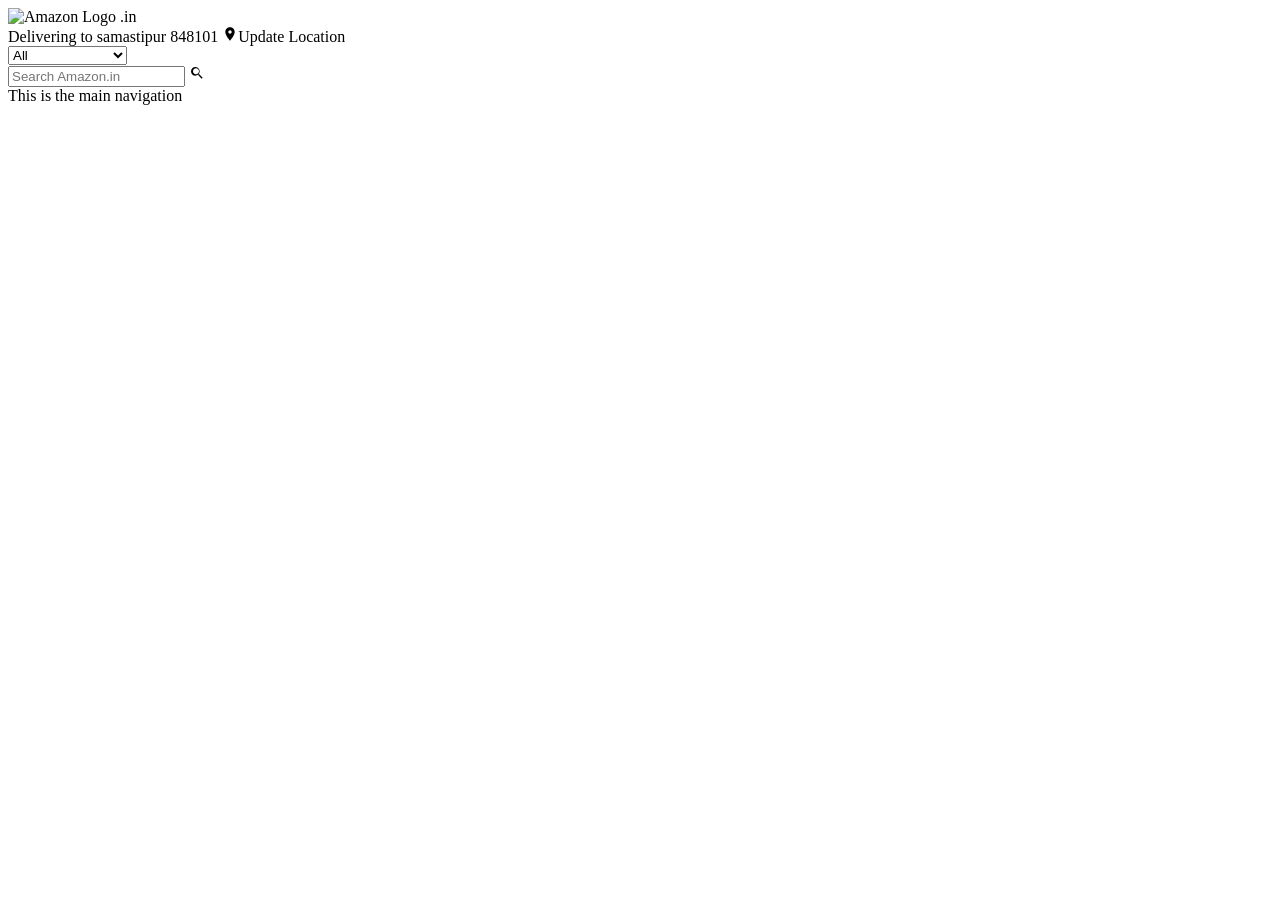
==== AMAZON/index.html @ 23eff4c8 "built nav-bar html only" ====
<!DOCTYPE html>
<html lang="en">
<head>
  <meta charset="UTF-8">
  <meta name="viewport" content="width=device-width, initial-scale=1.0">
  <title>AMAZON</title>
</head>
<body>
  <header>
    <nav>
      <div class="nav-belt">
        <div class="logo">
          <img src="https://upload.wikimedia.org/wikipedia/commons/a/a9/Amazon_logo.svg" alt="Amazon Logo" width="100">
          <span>.in</span>
        </div>
        <div class="location">
          <span>Delivering to samastipur 848101</span>
          <span>
            <svg xmlns="http://www.w3.org/2000/svg" viewBox="0 0 24 24" width="16" height="16">
              <path fill="currentColor" d="M12 2C8.13 2 5 5.13 5 9c0 5.25 7 13 7 13s7-7.75 7-13c0-3.87-3.13-7-7-7zm0 9.5c-1.38 0-2.5-1.12-2.5-2.5s1.12-2.5 2.5-2.5 2.5 1.12 2.5 2.5S13.38 11.5 12 11.5z"/>
              <span>Update Location</span>
            </svg>
          </span>
        </div>
        <div class="search">
          <div class="opt">
            <select name="category" id="category">
              <option value="">All</option>
              <option value="All Categories">All Categories</option>
              <option value="Electronics">Electronics</option>
              <option value="Books">Books</option>
              <option value="Home & Kitchen">Home & Kitchen</option>
              <option value="Fashion">Fashion</option>
              <option value="Books">Books</option>
              <option value="Baby">Baby</option>
              <option value="Sports">Sports</option>
              <option value="Toys">Toys</option>
            </select>
          </div>
          <div class="search-bar">
            <input type="text" placeholder="Search Amazon.in">
              <svg xmlns="http://www.w3.org/2000/svg" viewBox="0 0 24 24" width="16" height="16">
                <path fill="currentColor" d="M15.5 14h-.79l-.28-.27A6.471 6.471 0 0016 9.5 6.5 6.5 0 109.5 16c1.61 0 3.09-.59 4.23-1.57l.27.28v.79l5 4.99L20.49 19l-4.99-5zm-6 0C8.01 14 6 11.99 6 9.5S8.01 5 10.5 5s4.5 2.01 4.5 4.5S12.99 14 10.5 14z"/>
              </svg>
          </div>
        </div>
      </div>
      <div class="nav-main">This is the main navigation</div>
    </nav>
  </header>
</body>
</html>
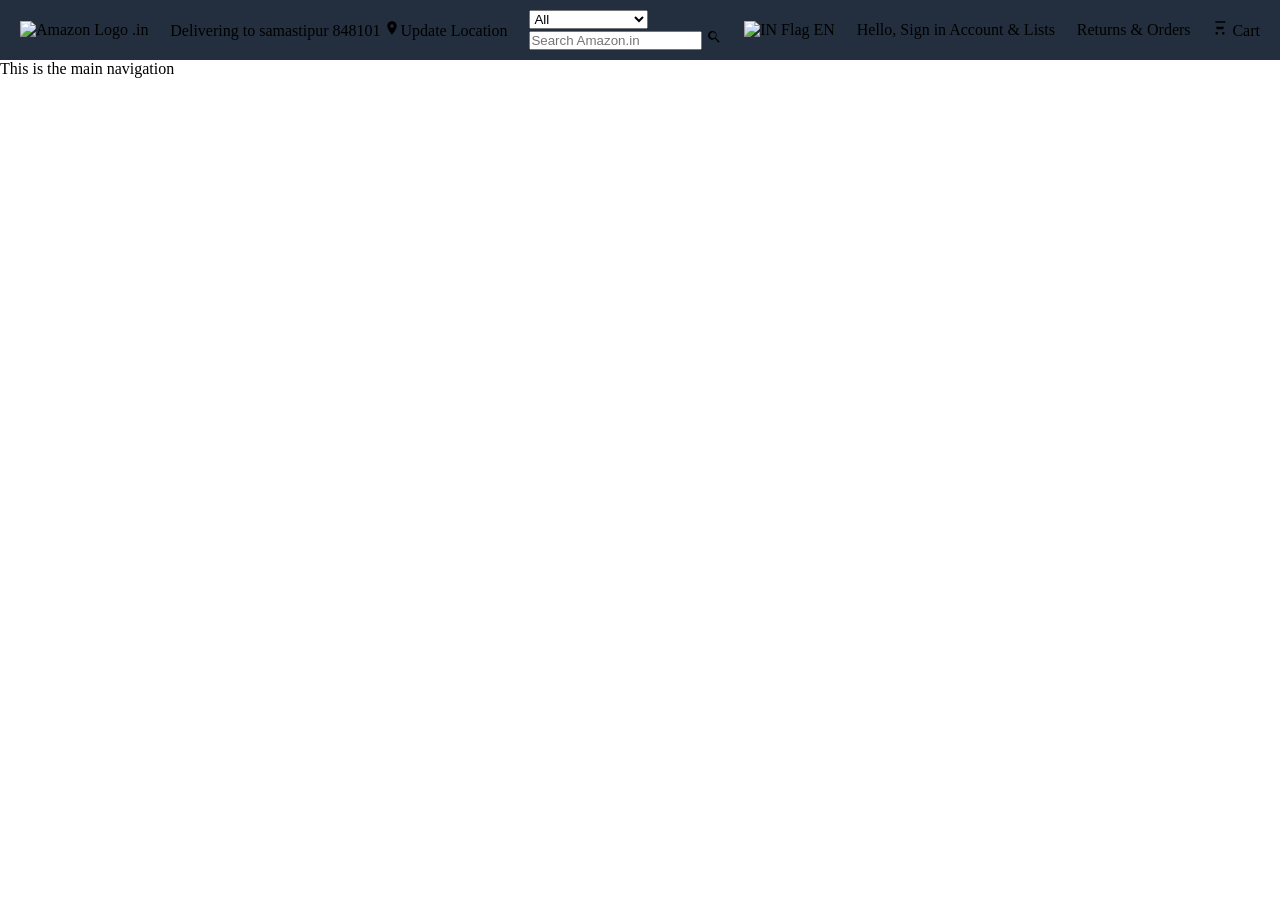
==== commit 1aa9d8e1: "Add styles sheet" ====
--- a/AMAZON/index.html
+++ b/AMAZON/index.html
@@ -1,28 +1,32 @@
 <!DOCTYPE html>
 <html lang="en">
+
 <head>
   <meta charset="UTF-8">
   <meta name="viewport" content="width=device-width, initial-scale=1.0">
   <title>AMAZON</title>
+  <link rel="stylesheet" href="styles.css">
 </head>
+
 <body>
   <header>
     <nav>
       <div class="nav-belt">
-        <div class="logo">
+        <div class="logo hov">
           <img src="https://upload.wikimedia.org/wikipedia/commons/a/a9/Amazon_logo.svg" alt="Amazon Logo" width="100">
           <span>.in</span>
         </div>
-        <div class="location">
+        <div class="location hov">
           <span>Delivering to samastipur 848101</span>
           <span>
             <svg xmlns="http://www.w3.org/2000/svg" viewBox="0 0 24 24" width="16" height="16">
-              <path fill="currentColor" d="M12 2C8.13 2 5 5.13 5 9c0 5.25 7 13 7 13s7-7.75 7-13c0-3.87-3.13-7-7-7zm0 9.5c-1.38 0-2.5-1.12-2.5-2.5s1.12-2.5 2.5-2.5 2.5 1.12 2.5 2.5S13.38 11.5 12 11.5z"/>
+              <path fill="currentColor"
+                d="M12 2C8.13 2 5 5.13 5 9c0 5.25 7 13 7 13s7-7.75 7-13c0-3.87-3.13-7-7-7zm0 9.5c-1.38 0-2.5-1.12-2.5-2.5s1.12-2.5 2.5-2.5 2.5 1.12 2.5 2.5S13.38 11.5 12 11.5z" />
               <span>Update Location</span>
             </svg>
           </span>
         </div>
-        <div class="search">
+        <div class="search hov">
           <div class="opt">
             <select name="category" id="category">
               <option value="">All</option>
@@ -39,14 +43,36 @@
           </div>
           <div class="search-bar">
             <input type="text" placeholder="Search Amazon.in">
-              <svg xmlns="http://www.w3.org/2000/svg" viewBox="0 0 24 24" width="16" height="16">
-                <path fill="currentColor" d="M15.5 14h-.79l-.28-.27A6.471 6.471 0 0016 9.5 6.5 6.5 0 109.5 16c1.61 0 3.09-.59 4.23-1.57l.27.28v.79l5 4.99L20.49 19l-4.99-5zm-6 0C8.01 14 6 11.99 6 9.5S8.01 5 10.5 5s4.5 2.01 4.5 4.5S12.99 14 10.5 14z"/>
-              </svg>
+            <svg xmlns="http://www.w3.org/2000/svg" viewBox="0 0 24 24" width="16" height="16">
+              <path fill="currentColor"
+                d="M15.5 14h-.79l-.28-.27A6.471 6.471 0 0016 9.5 6.5 6.5 0 109.5 16c1.61 0 3.09-.59 4.23-1.57l.27.28v.79l5 4.99L20.49 19l-4.99-5zm-6 0C8.01 14 6 11.99 6 9.5S8.01 5 10.5 5s4.5 2.01 4.5 4.5S12.99 14 10.5 14z" />
+            </svg>
           </div>
         </div>
+        <div class="language hov">
+          <img src="" alt="IN Flag">
+          <span>EN</span>
+        </div>
+        <div class="accoutn hov">
+          <span>Hello, Sign in</span>
+          <span>Account & Lists</span>
+        </div>
+        <div class="order hov">
+          <span>Returns</span>
+          <span>& Orders</span>
+        </div>
+        <div class="cart hov">
+          <svg xmlns="http://www.w3.org/2000/svg" viewBox="0 0 24 24" width="16" height="16">
+            <path fill="currentColor"
+              d="M7 18c-1.1 0-1.99.9-1.99 2s.89 2 1.99 2 2-.9 2-2-.9-2-2-2zm10 0c-1.1 0-1.99.9-1.99 2s.89 2 1.99 2 2-.9 2-2-.9-2-2-2zM7.16 14l-.94-4h11.56l-.94 4H7.16zM20 4H5V2h15v2z" />
+          </svg>
+          <span>Cart</span>
+        </div>
+
       </div>
       <div class="nav-main">This is the main navigation</div>
     </nav>
   </header>
 </body>
+
 </html>
--- a/AMAZON/styles.css
+++ b/AMAZON/styles.css
@@ -0,0 +1,17 @@
+* {
+  margin: 0;
+  padding: 0;
+  box-sizing: border-box;
+}
+
+.nav-belt {
+  display: flex;
+  justify-content: space-between;
+  align-items: center;
+  background-color: #232f3e;
+  padding: 10px 20px;
+}
+
+.hov:hover {
+  border: 1px solid white;
+}
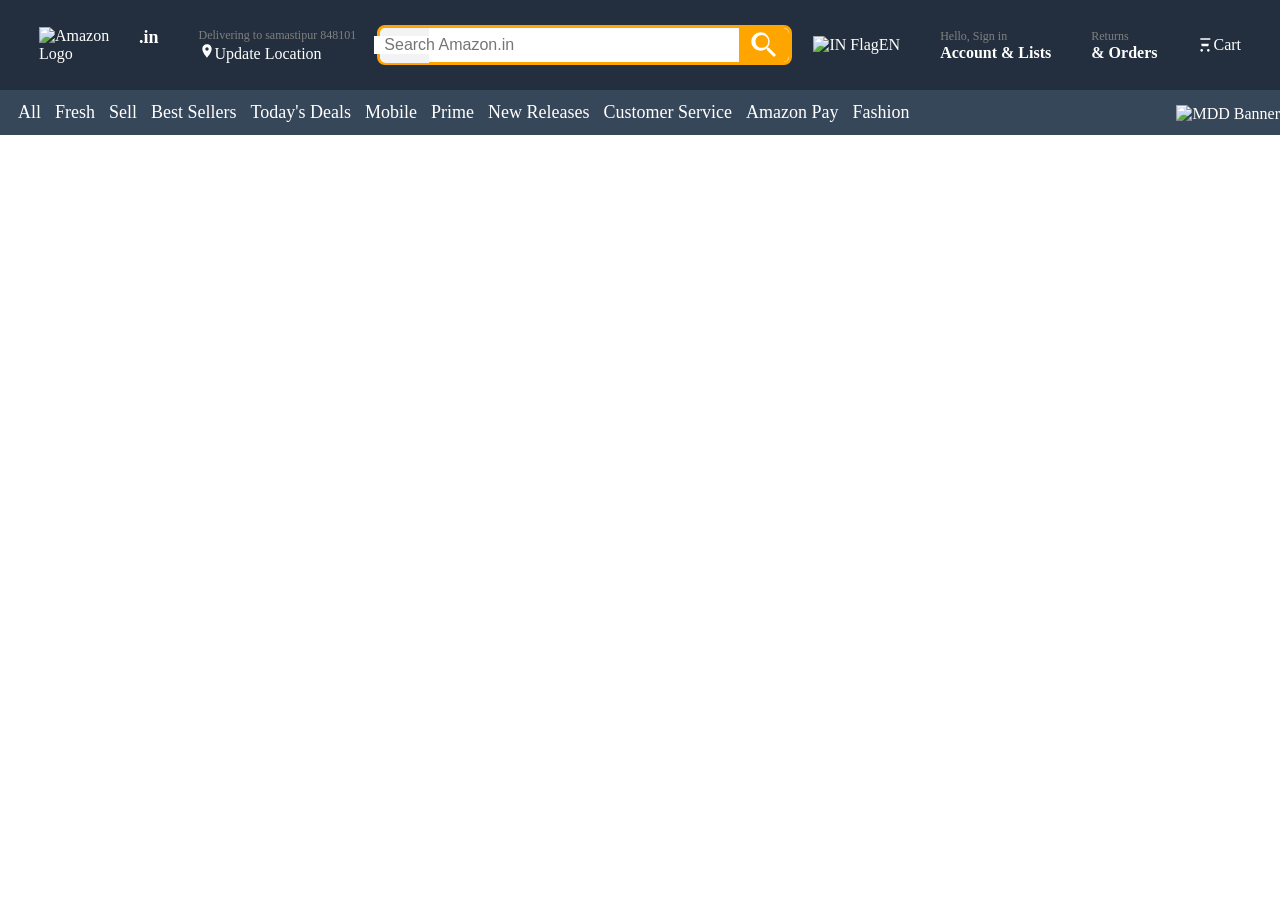
==== commit ce840e35: "complete navbar" ====
--- a/AMAZON/index.html
+++ b/AMAZON/index.html
@@ -26,7 +26,7 @@
             </svg>
           </span>
         </div>
-        <div class="search hov">
+        <div class="search">
           <div class="opt">
             <select name="category" id="category">
               <option value="">All</option>
@@ -43,17 +43,17 @@
           </div>
           <div class="search-bar">
             <input type="text" placeholder="Search Amazon.in">
-            <svg xmlns="http://www.w3.org/2000/svg" viewBox="0 0 24 24" width="16" height="16">
+          </div>
+           <svg xmlns="http://www.w3.org/2000/svg" viewBox="0 0 24 24" width="16" height="16">
               <path fill="currentColor"
                 d="M15.5 14h-.79l-.28-.27A6.471 6.471 0 0016 9.5 6.5 6.5 0 109.5 16c1.61 0 3.09-.59 4.23-1.57l.27.28v.79l5 4.99L20.49 19l-4.99-5zm-6 0C8.01 14 6 11.99 6 9.5S8.01 5 10.5 5s4.5 2.01 4.5 4.5S12.99 14 10.5 14z" />
             </svg>
-          </div>
         </div>
         <div class="language hov">
           <img src="" alt="IN Flag">
           <span>EN</span>
         </div>
-        <div class="accoutn hov">
+        <div class="account hov">
           <span>Hello, Sign in</span>
           <span>Account & Lists</span>
         </div>
@@ -70,7 +70,25 @@
         </div>
 
       </div>
-      <div class="nav-main">This is the main navigation</div>
+      <div class="nav-main">
+       <div class="nav-main-content">
+        <span>All</span>
+        <span>Fresh</span>
+        <span>Sell</span>
+        <span>Best Sellers</span>
+        <span>Today's Deals</span>
+        <span>Mobile</span>
+        <span>Prime</span>
+        <span>New Releases</span>
+        <span>Customer Service</span>
+        <span>Amazon Pay</span>
+        <span>Fashion</span>
+       </div>
+       <div class="nav-main-banner">
+        <img src="https://m.media-amazon.com/images/G/31/events/June_MDD/Gateway/MDD26_PC_SWM_Live-Now_1._CB760468331_.jpg" alt="MDD Banner">
+       </div>
+       </div>
+      </div>
     </nav>
   </header>
 </body>
--- a/AMAZON/styles.css
+++ b/AMAZON/styles.css
@@ -5,13 +5,156 @@
 }
 
 .nav-belt {
+  width: 100%;
+  min-height: 70px;
+  height: 10vh;
+  max-height: 150px;
   display: flex;
   justify-content: space-between;
   align-items: center;
+  color: white;
   background-color: #232f3e;
   padding: 10px 20px;
+  gap: 4px 2px;
 }
 
+.logo {
+  display: flex;
+  padding: 12px 18px;
+  border: 1px solid #232f3e;
+}
+
+.logo span {
+  font-size: 18px;
+  font-weight: bold;
+  color: white;
+}
+
+.location {
+  display: flex;
+  flex-direction: column;
+   padding: 12px 18px;
+  border: 1px solid #232f3e;
+}
+
+.location span:nth-child(1) {
+  font-size: 12px;
+  color: gray;
+}
+
+.search {
+  display: flex;
+  justify-content: space-between;
+  align-items: center;
+  flex: 1;
+  width: 200px;
+  height: 40px;
+  background-color: white;
+  max-width: 600px;
+  border: 3px solid orange;
+  border-radius: 8px;
+}
+
+.search .opt select {
+  width: 35%;
+  height: 100%;
+  padding: 8.5px;
+  font-size: 14px;
+  border: none;
+  outline: none;
+  background-color: #f3f3f6;
+  border-top-left-radius: 6px;
+  border-bottom-left-radius: 6px;
+}
+
+.search .search-bar input {
+  height: 100%;
+  border: none;
+  outline: none;
+  margin-left: -255px;
+  font-size: 16px;
+  padding: 0 10px;
+}
+
+.search svg {  
+  width: 50px;
+  height: 100%;
+  background-color: orange;
+  border-top-right-radius: 6px;
+  border-bottom-right-radius: 6px;
+}
+
+.language {
+  display: flex;
+  align-items: center;
+  color: white;
+   padding: 12px 18px;
+  border: 1px solid #232f3e;
+}
+
+.account {
+  display: flex;
+  flex-direction: column;
+   padding: 12px 18px;
+  border: 1px solid #232f3e;
+}
+
+.account span:nth-child(1) {
+  font-size: 12px;
+  color: gray;
+}
+
+.account span:nth-child(2) {
+  font-size: 16px;
+  font-weight: bold;
+}
+
+.order {
+  display: flex;
+  flex-direction: column;
+   padding: 12px 18px;
+  border: 1px solid #232f3e;
+}
+
+.order span:nth-child(1) {
+  font-size: 12px;
+  color: gray;
+}
+
+.order span:nth-child(2) {
+  font-size: 16px;
+  font-weight: bold;
+}
+
+.cart {
+  display: flex;
+  align-items: center;
+  padding: 12px 18px;
+  color: white;
+  border: 1px solid #232f3e;
+}
+
+.nav-main {
+  display: flex;
+  justify-content: space-between;
+  align-items: center;
+  gap: 12px;
+  background-color: #37475a;
+  color: white;
+}
+.nav-main-content {
+  display: flex;
+  gap: 14px;
+  padding: 12px 18px;
+  font-size: 18px;
+  font-weight: 400;
+}
+.nav-main-banner img{
+ width: 500px;
+ height: 50px;
+ margin-top: 2px;
+  
+}
 .hov:hover {
-  border: 1px solid white;
+  border-color: white;
 }
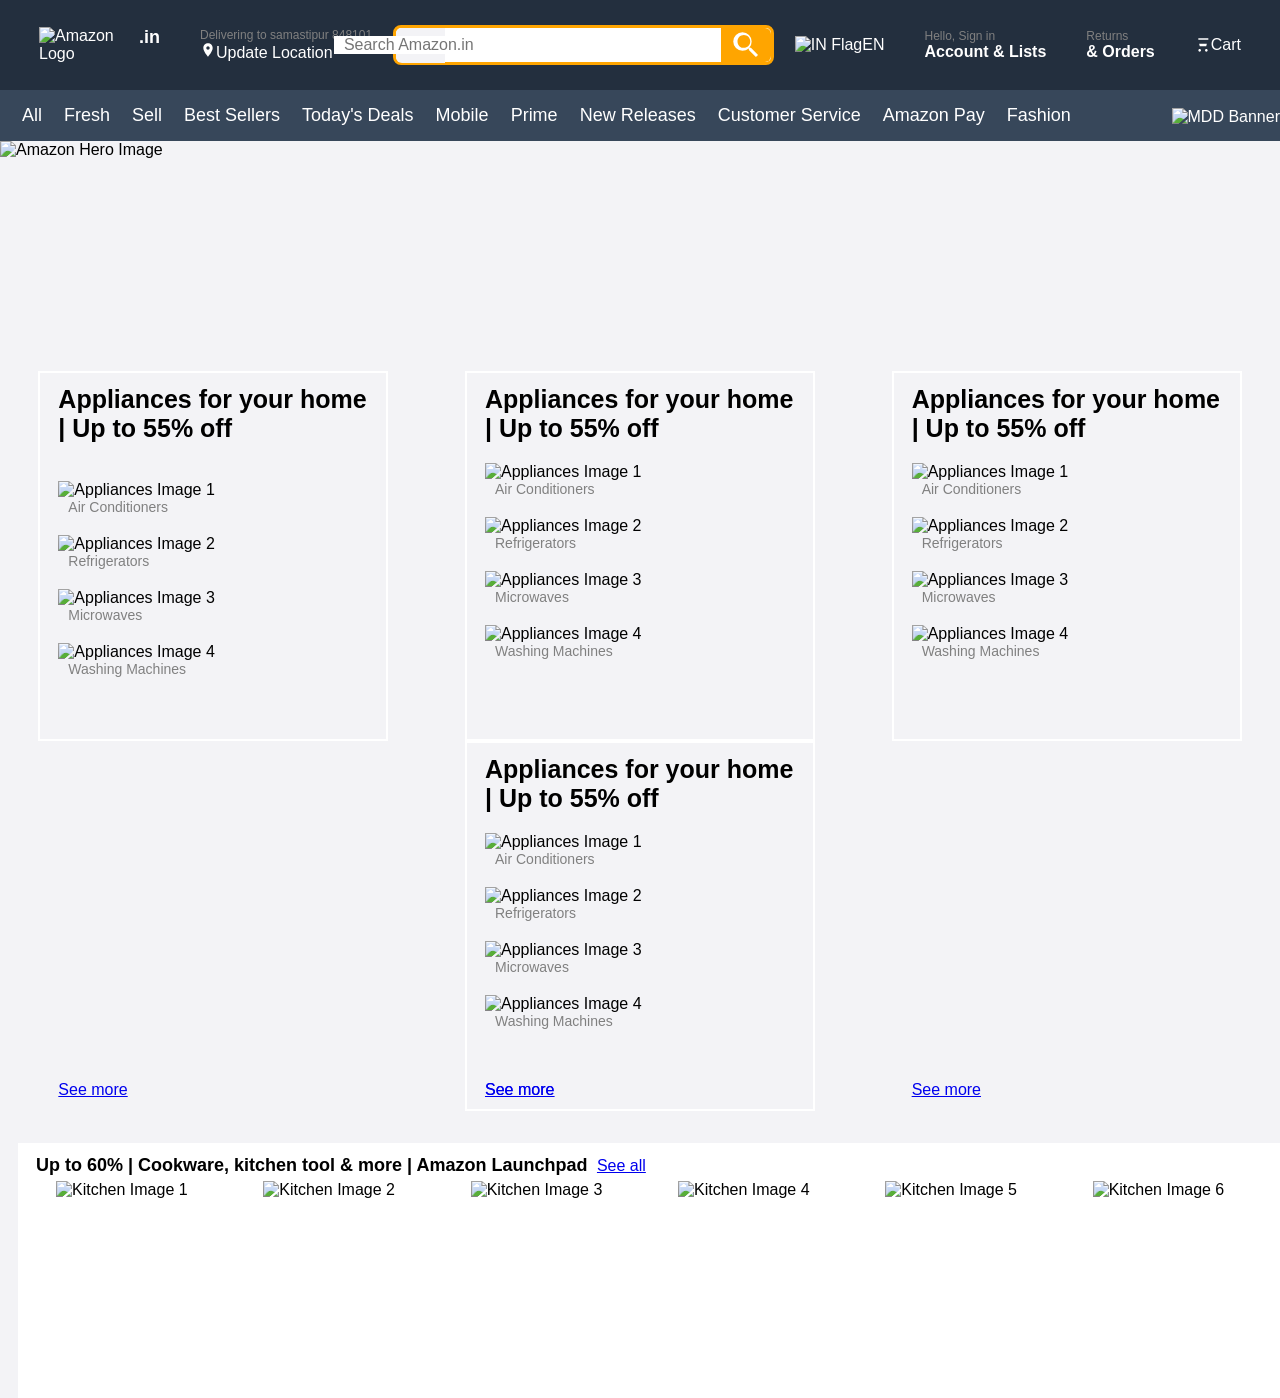
==== commit 659f6447: "complete main section" ====
--- a/AMAZON/index.html
+++ b/AMAZON/index.html
@@ -44,10 +44,10 @@
           <div class="search-bar">
             <input type="text" placeholder="Search Amazon.in">
           </div>
-           <svg xmlns="http://www.w3.org/2000/svg" viewBox="0 0 24 24" width="16" height="16">
-              <path fill="currentColor"
-                d="M15.5 14h-.79l-.28-.27A6.471 6.471 0 0016 9.5 6.5 6.5 0 109.5 16c1.61 0 3.09-.59 4.23-1.57l.27.28v.79l5 4.99L20.49 19l-4.99-5zm-6 0C8.01 14 6 11.99 6 9.5S8.01 5 10.5 5s4.5 2.01 4.5 4.5S12.99 14 10.5 14z" />
-            </svg>
+          <svg xmlns="http://www.w3.org/2000/svg" viewBox="0 0 24 24" width="16" height="16">
+            <path fill="currentColor"
+              d="M15.5 14h-.79l-.28-.27A6.471 6.471 0 0016 9.5 6.5 6.5 0 109.5 16c1.61 0 3.09-.59 4.23-1.57l.27.28v.79l5 4.99L20.49 19l-4.99-5zm-6 0C8.01 14 6 11.99 6 9.5S8.01 5 10.5 5s4.5 2.01 4.5 4.5S12.99 14 10.5 14z" />
+          </svg>
         </div>
         <div class="language hov">
           <img src="" alt="IN Flag">
@@ -71,26 +71,172 @@
 
       </div>
       <div class="nav-main">
-       <div class="nav-main-content">
-        <span>All</span>
-        <span>Fresh</span>
-        <span>Sell</span>
-        <span>Best Sellers</span>
-        <span>Today's Deals</span>
-        <span>Mobile</span>
-        <span>Prime</span>
-        <span>New Releases</span>
-        <span>Customer Service</span>
-        <span>Amazon Pay</span>
-        <span>Fashion</span>
-       </div>
-       <div class="nav-main-banner">
-        <img src="https://m.media-amazon.com/images/G/31/events/June_MDD/Gateway/MDD26_PC_SWM_Live-Now_1._CB760468331_.jpg" alt="MDD Banner">
-       </div>
-       </div>
+        <div class="nav-main-content">
+          <span class="hov">All</span>
+          <span class="hov">Fresh</span>
+          <span class="hov">Sell</span>
+          <span class="hov">Best Sellers</span>
+          <span class="hov">Today's Deals</span>
+          <span class="hov">Mobile</span>
+          <span class="hov">Prime</span>
+          <span class="hov">New Releases</span>
+          <span class="hov">Customer Service</span>
+          <span class="hov">Amazon Pay</span>
+          <span class="hov">Fashion</span>
+        </div>
+        <div class="nav-main-banner">
+          <img
+            src="https://m.media-amazon.com/images/G/31/events/June_MDD/Gateway/MDD26_PC_SWM_Live-Now_1._CB760468331_.jpg"
+            alt="MDD Banner">
+        </div>
+      </div>
       </div>
     </nav>
   </header>
+  <main>
+    <div class="hero">
+      <img
+        src="https://images-eu.ssl-images-amazon.com/images/G/31/events/June_MDD/Gateway/PChero/TD_2x2x2x._CB760467122_.jpg"
+        alt="Amazon Hero Image">
+    </div>
+    <div class="main-content">
+      <div class="cards">
+        <div class="card">
+          <h3>Appliances for your home | Up to 55% off</h3>
+          <br>
+          <div class="images">
+            <div class="image">
+              <img
+                src="https://images-eu.ssl-images-amazon.com/images/G/31/IMG15/Irfan/GATEWAY/MSO/Appliances-QC-PC-186x116--B08RDL6H79._SY116_CB667322346_.jpg"
+                alt="Appliances Image 1">
+              <p>Air Conditioners</p>
+            </div>
+            <div class="image">
+              <img
+                src="https://images-eu.ssl-images-amazon.com/images/G/31/IMG15/Irfan/GATEWAY/MSO/Appliances-QC-PC-186x116--B08345R1ZW._SY116_CB667322346_.jpg"
+                alt="Appliances Image 2">
+              <p>Refrigerators</p>
+            </div>
+            <div class="image">
+              <img
+                src="https://images-eu.ssl-images-amazon.com/images/G/31/IMG15/Irfan/GATEWAY/MSO/Appliances-QC-PC-186x116--B07G5J5FYP._SY116_CB667322346_.jpg"
+                alt="Appliances Image 3">
+              <p>Microwaves</p>
+            </div>
+            <div class="image">
+              <img
+                src="https://images-eu.ssl-images-amazon.com/images/G/31/IMG15/Irfan/GATEWAY/MSO/186x116---wm._SY116_CB667322346_.jpg"
+                alt="Appliances Image 4">
+              <p>Washing Machines</p>
+            </div>
+          </div>
+          <a href="#">See more</a>
+        </div>
+        <div class="card">
+          <h3>Appliances for your home | Up to 55% off</h3>
+          <div class="images">
+            <div class="image">
+              <img
+                src="https://images-eu.ssl-images-amazon.com/images/G/31/IMG15/Irfan/GATEWAY/MSO/Appliances-QC-PC-186x116--B08RDL6H79._SY116_CB667322346_.jpg"
+                alt="Appliances Image 1">
+              <p>Air Conditioners</p>
+            </div>
+            <div class="image">
+              <img
+                src="https://images-eu.ssl-images-amazon.com/images/G/31/IMG15/Irfan/GATEWAY/MSO/Appliances-QC-PC-186x116--B08345R1ZW._SY116_CB667322346_.jpg"
+                alt="Appliances Image 2">
+              <p>Refrigerators</p>
+            </div>
+            <div class="image">
+              <img
+                src="https://images-eu.ssl-images-amazon.com/images/G/31/IMG15/Irfan/GATEWAY/MSO/Appliances-QC-PC-186x116--B07G5J5FYP._SY116_CB667322346_.jpg"
+                alt="Appliances Image 3">
+              <p>Microwaves</p>
+            </div>
+            <div class="image">
+              <img
+                src="https://images-eu.ssl-images-amazon.com/images/G/31/IMG15/Irfan/GATEWAY/MSO/186x116---wm._SY116_CB667322346_.jpg"
+                alt="Appliances Image 4">
+              <p>Washing Machines</p>
+            </div>
+          </div>
+          <a href="#">See more</a>
+        </div>
+        <div class="card">
+          <h3>Appliances for your home | Up to 55% off</h3>
+          <div class="images">
+            <div class="image">
+              <img
+                src="https://images-eu.ssl-images-amazon.com/images/G/31/IMG15/Irfan/GATEWAY/MSO/Appliances-QC-PC-186x116--B08RDL6H79._SY116_CB667322346_.jpg"
+                alt="Appliances Image 1">
+              <p>Air Conditioners</p>
+            </div>
+            <div class="image">
+              <img
+                src="https://images-eu.ssl-images-amazon.com/images/G/31/IMG15/Irfan/GATEWAY/MSO/Appliances-QC-PC-186x116--B08345R1ZW._SY116_CB667322346_.jpg"
+                alt="Appliances Image 2">
+              <p>Refrigerators</p>
+            </div>
+            <div class="image">
+              <img
+                src="https://images-eu.ssl-images-amazon.com/images/G/31/IMG15/Irfan/GATEWAY/MSO/Appliances-QC-PC-186x116--B07G5J5FYP._SY116_CB667322346_.jpg"
+                alt="Appliances Image 3">
+              <p>Microwaves</p>
+            </div>
+            <div class="image">
+              <img
+                src="https://images-eu.ssl-images-amazon.com/images/G/31/IMG15/Irfan/GATEWAY/MSO/186x116---wm._SY116_CB667322346_.jpg"
+                alt="Appliances Image 4">
+              <p>Washing Machines</p>
+            </div>
+          </div>
+          <a href="#">See more</a>
+        </div>
+        <div class="card">
+          <h3>Appliances for your home | Up to 55% off</h3>
+          <div class="images">
+            <div class="image">
+              <img
+                src="https://images-eu.ssl-images-amazon.com/images/G/31/IMG15/Irfan/GATEWAY/MSO/Appliances-QC-PC-186x116--B08RDL6H79._SY116_CB667322346_.jpg"
+                alt="Appliances Image 1">
+              <p>Air Conditioners</p>
+            </div>
+            <div class="image">
+              <img
+                src="https://images-eu.ssl-images-amazon.com/images/G/31/IMG15/Irfan/GATEWAY/MSO/Appliances-QC-PC-186x116--B08345R1ZW._SY116_CB667322346_.jpg"
+                alt="Appliances Image 2">
+              <p>Refrigerators</p>
+            </div>
+            <div class="image">
+              <img
+                src="https://images-eu.ssl-images-amazon.com/images/G/31/IMG15/Irfan/GATEWAY/MSO/Appliances-QC-PC-186x116--B07G5J5FYP._SY116_CB667322346_.jpg"
+                alt="Appliances Image 3">
+              <p>Microwaves</p>
+            </div>
+            <div class="image">
+              <img
+                src="https://images-eu.ssl-images-amazon.com/images/G/31/IMG15/Irfan/GATEWAY/MSO/186x116---wm._SY116_CB667322346_.jpg"
+                alt="Appliances Image 4">
+              <p>Washing Machines</p>
+            </div>
+          </div>
+          <a href="#">See more</a>
+        </div>
+      </div>
+      <div class="kitchen">
+        <span>Up to 60% | Cookware, kitchen tool & more | Amazon Launchpad</span>
+        <a href="#">See all</a>
+        <div class="kitchen-images">
+          <img src="https://m.media-amazon.com/images/I/51WLLO95EmL._AC_SY200_.jpg" alt="Kitchen Image 1">
+          <img src="https://m.media-amazon.com/images/I/619sSmzbUjL._AC_SY200_.jpg" alt="Kitchen Image 2">
+          <img src="https://m.media-amazon.com/images/I/71wGvVv88uL._AC_SY200_.jpg" alt="Kitchen Image 3">
+          <img src="https://images-eu.ssl-images-amazon.com/images/G/31/IMG15/Irfan/GATEWAY/MSO/Appliances-QC-PC-186x116--B07G5J5FYP._SY116_CB667322346_.jpg" alt="Kitchen Image 4">
+          <img src="https://m.media-amazon.com/images/I/513QTB9p4hL._AC_SY200_.jpg" alt="Kitchen Image 5">
+          <img src="https://m.media-amazon.com/images/I/41ggFXk-slL._AC_SY200_.jpg" alt="Kitchen Image 6">
+        </div>
+      </div>
+    </div>
+  </main>
 </body>
 
 </html>
--- a/AMAZON/styles.css
+++ b/AMAZON/styles.css
@@ -4,6 +4,11 @@
   box-sizing: border-box;
 }
 
+body {
+  font-family: Arial, sans-serif;
+  background-color: #f3f3f6;
+}
+
 .nav-belt {
   width: 100%;
   min-height: 70px;
@@ -33,7 +38,7 @@
 .location {
   display: flex;
   flex-direction: column;
-   padding: 12px 18px;
+  padding: 12px 18px;
   border: 1px solid #232f3e;
 }
 
@@ -71,12 +76,12 @@
   height: 100%;
   border: none;
   outline: none;
-  margin-left: -255px;
+  margin-left: -294px;
   font-size: 16px;
   padding: 0 10px;
 }
 
-.search svg {  
+.search svg {
   width: 50px;
   height: 100%;
   background-color: orange;
@@ -88,14 +93,14 @@
   display: flex;
   align-items: center;
   color: white;
-   padding: 12px 18px;
+  padding: 12px 18px;
   border: 1px solid #232f3e;
 }
 
 .account {
   display: flex;
   flex-direction: column;
-   padding: 12px 18px;
+  padding: 12px 18px;
   border: 1px solid #232f3e;
 }
 
@@ -112,7 +117,7 @@
 .order {
   display: flex;
   flex-direction: column;
-   padding: 12px 18px;
+  padding: 12px 18px;
   border: 1px solid #232f3e;
 }
 
@@ -142,6 +147,7 @@
   background-color: #37475a;
   color: white;
 }
+
 .nav-main-content {
   display: flex;
   gap: 14px;
@@ -149,12 +155,96 @@
   font-size: 18px;
   font-weight: 400;
 }
-.nav-main-banner img{
- width: 500px;
- height: 50px;
- margin-top: 2px;
-  
-}
+
+.nav-main-banner img {
+  width: 500px;
+  height: 50px;
+  margin-top: 2px;
+}
+
+.nav-main-content span {
+  padding: 2px 3px;
+  border: 1px solid #37475a;
+}
+
 .hov:hover {
   border-color: white;
-}+}
+
+main .hero img {
+  height: 550px;
+  position: absolute;
+  width: 100%;
+}
+
+.cards {
+  position: relative;
+  top: 230px;
+  width: 100%;
+  display: flex;
+  flex-wrap: wrap;
+  justify-content: space-around;
+}
+
+.cards .card {
+  width: 350px;
+  height: 370px;
+  background-color: #f3f3f6;
+  padding: 12px 18px;
+  border: 2px solid white;
+}
+
+.cards .card h3 {
+  font-size: 25px;
+  font-weight: bold;
+}
+
+.cards .card a {
+  bottom: 12px;
+  position: absolute;
+}
+
+.cards .card .images {
+  display: flex;
+  flex-wrap: wrap;
+  align-items: center;
+  justify-content: space-between;
+}
+
+.cards .card .images img {
+  width: 125px;
+  margin: 20px 10px 0px 0px;
+}
+.cards .card .images p {
+  font-size: 14px;
+  color: gray;
+  margin-left: 10px;
+  text-align: left;
+}
+
+main .kitchen {
+  position: relative;
+  top: 250px;
+  width: 100%;
+  margin: 12px 18px;
+  padding: 12px 18px;
+  background-color: white;
+}
+
+main .kitchen span {
+  font-size: 18px;
+  font-weight: bold;
+  margin-right: 5px;
+}
+
+main .kitchen-images {
+  width: 100%;
+  margin: 5px 10px;
+  display: flex;
+}
+
+.kitchen-images img {
+  width: 250px;
+  margin-left: 10px;
+  height: 200px;
+}
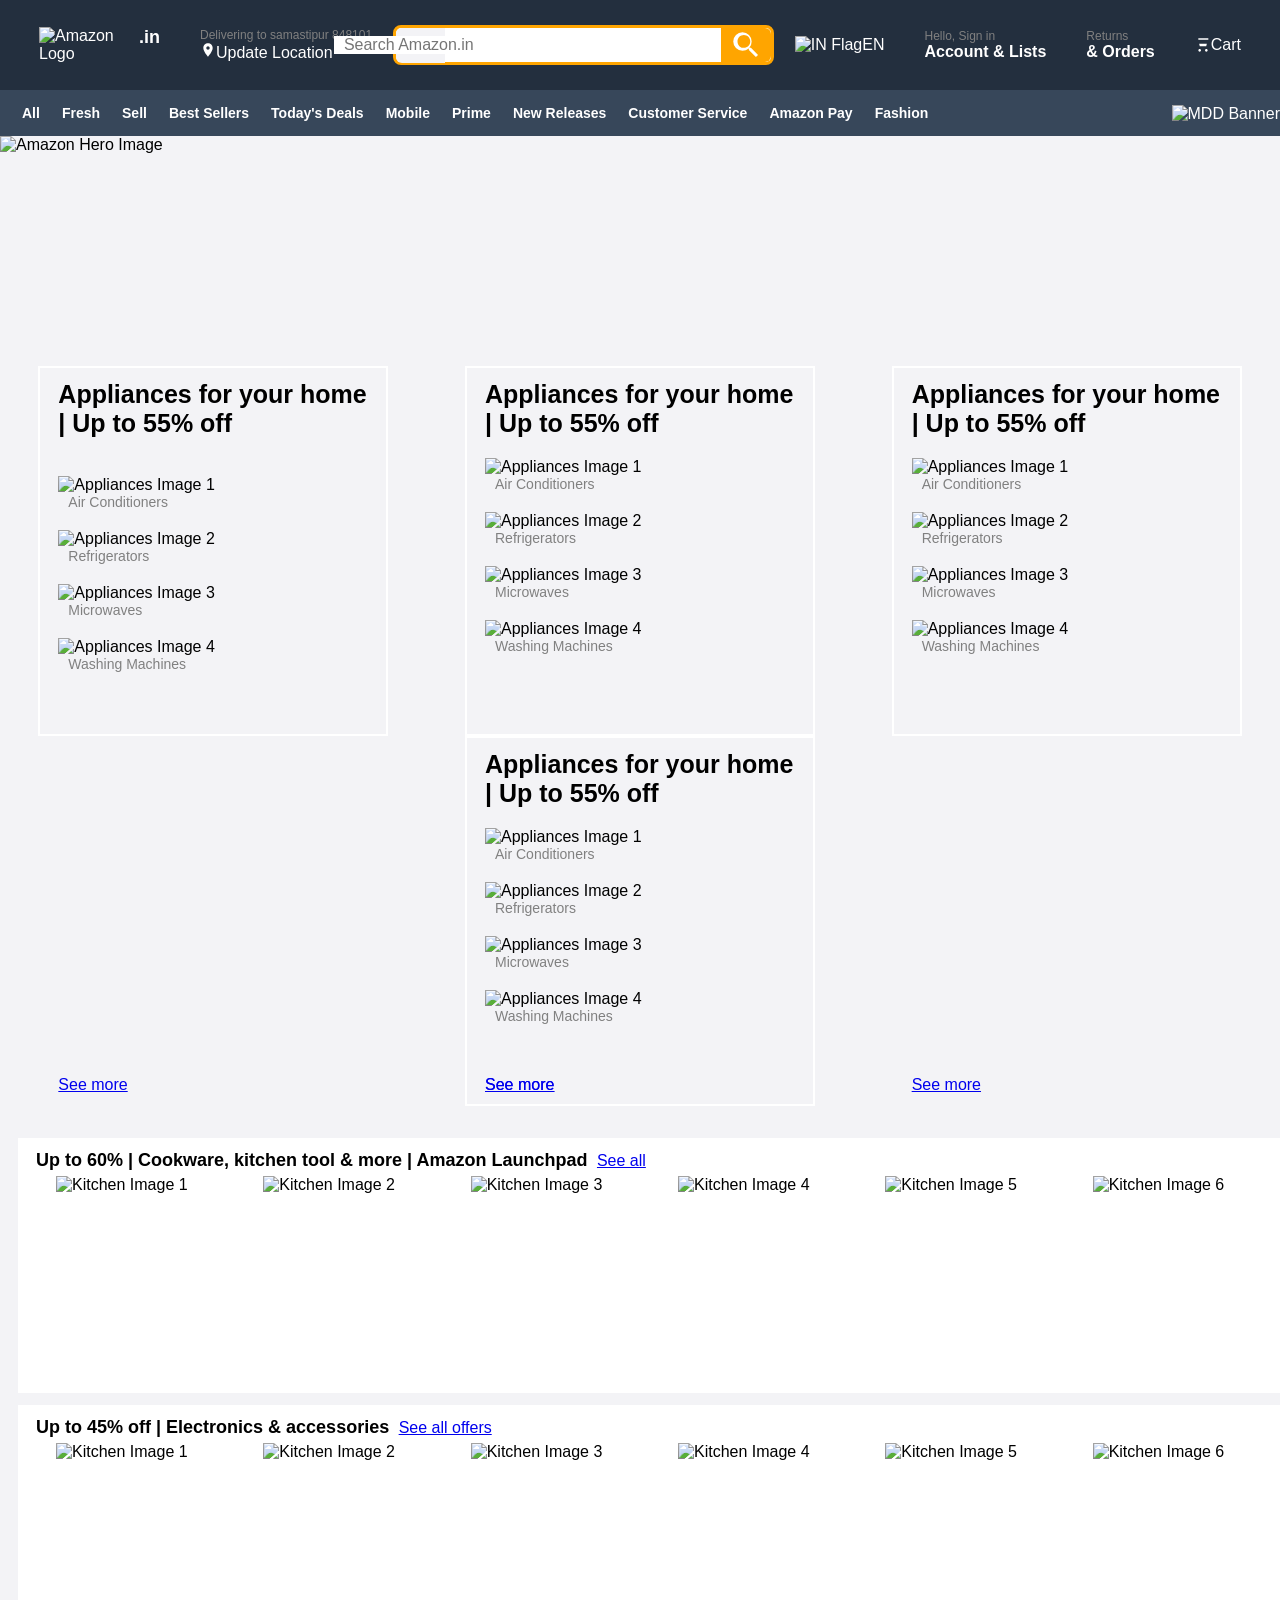
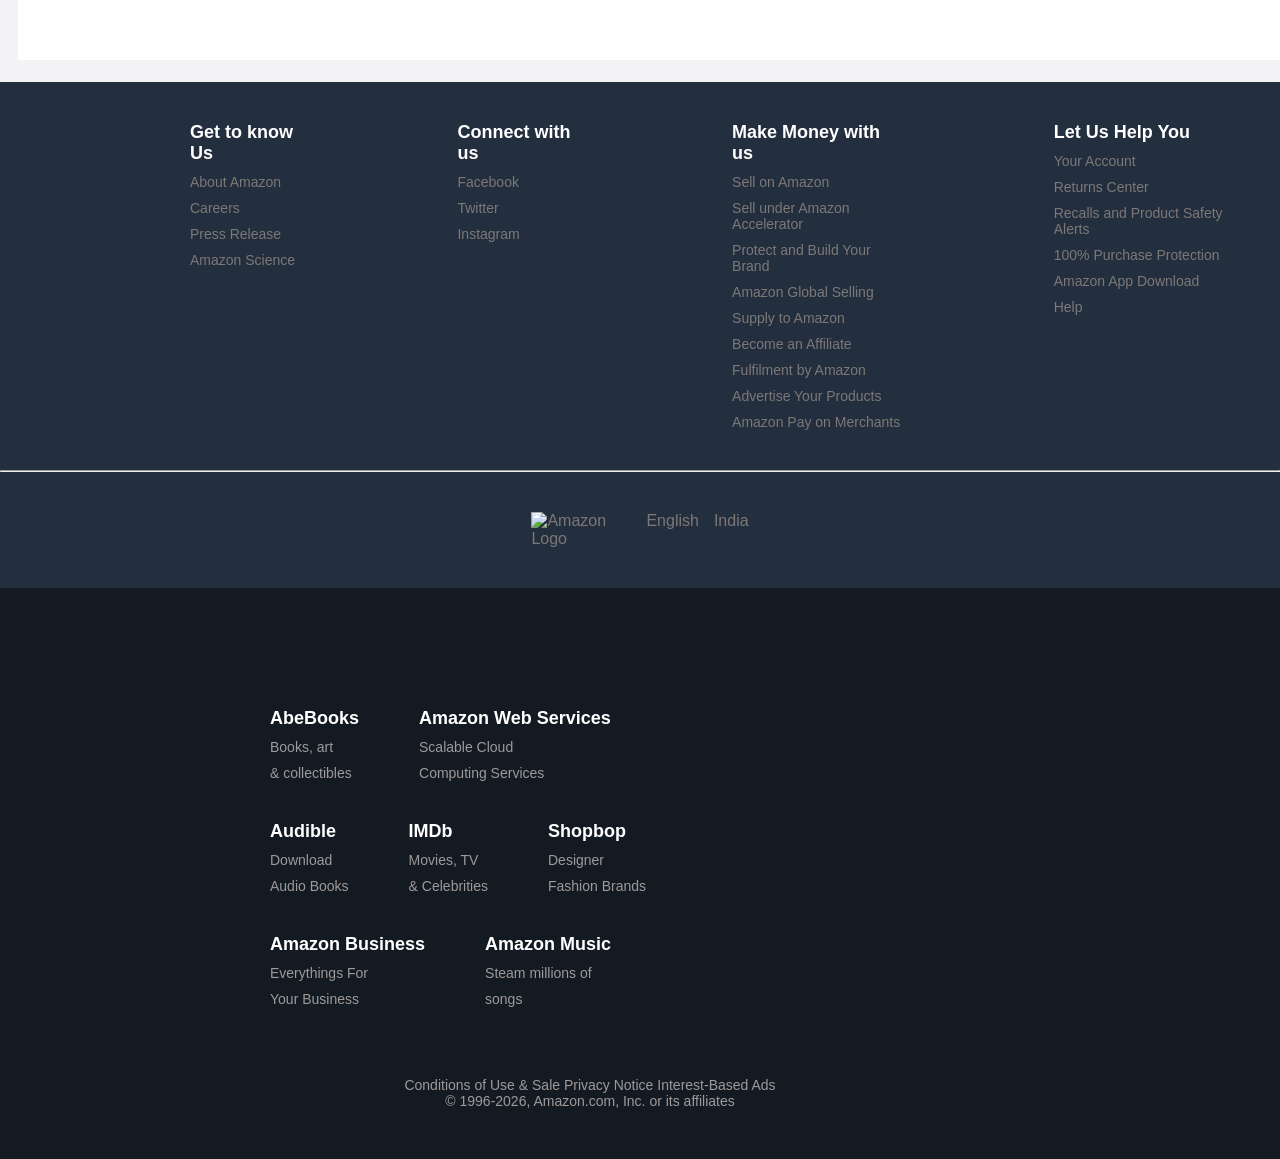
==== commit e9f499e3: "completed this page" ====
--- a/AMAZON/index.html
+++ b/AMAZON/index.html
@@ -230,13 +230,129 @@
           <img src="https://m.media-amazon.com/images/I/51WLLO95EmL._AC_SY200_.jpg" alt="Kitchen Image 1">
           <img src="https://m.media-amazon.com/images/I/619sSmzbUjL._AC_SY200_.jpg" alt="Kitchen Image 2">
           <img src="https://m.media-amazon.com/images/I/71wGvVv88uL._AC_SY200_.jpg" alt="Kitchen Image 3">
-          <img src="https://images-eu.ssl-images-amazon.com/images/G/31/IMG15/Irfan/GATEWAY/MSO/Appliances-QC-PC-186x116--B07G5J5FYP._SY116_CB667322346_.jpg" alt="Kitchen Image 4">
+          <img
+            src="https://images-eu.ssl-images-amazon.com/images/G/31/IMG15/Irfan/GATEWAY/MSO/Appliances-QC-PC-186x116--B07G5J5FYP._SY116_CB667322346_.jpg"
+            alt="Kitchen Image 4">
           <img src="https://m.media-amazon.com/images/I/513QTB9p4hL._AC_SY200_.jpg" alt="Kitchen Image 5">
           <img src="https://m.media-amazon.com/images/I/41ggFXk-slL._AC_SY200_.jpg" alt="Kitchen Image 6">
         </div>
       </div>
-    </div>
+
+      <div class="electronics">
+        <span>Up to 45% off | Electronics & accessories</span>
+        <a href="#">See all offers</a>
+        <div class="electronics-images">
+          <img src="https://m.media-amazon.com/images/I/51WLLO95EmL._AC_SY200_.jpg" alt="Kitchen Image 1">
+          <img src="https://m.media-amazon.com/images/I/619sSmzbUjL._AC_SY200_.jpg" alt="Kitchen Image 2">
+          <img src="https://m.media-amazon.com/images/I/71wGvVv88uL._AC_SY200_.jpg" alt="Kitchen Image 3">
+          <img
+            src="https://images-eu.ssl-images-amazon.com/images/G/31/IMG15/Irfan/GATEWAY/MSO/Appliances-QC-PC-186x116--B07G5J5FYP._SY116_CB667322346_.jpg"
+            alt="Kitchen Image 4">
+          <img src="https://m.media-amazon.com/images/I/513QTB9p4hL._AC_SY200_.jpg" alt="Kitchen Image 5">
+          <img src="https://m.media-amazon.com/images/I/41ggFXk-slL._AC_SY200_.jpg" alt="Kitchen Image 6">
+        </div>
+      </div>
+    </div>
+    <!-- somethings missing -->
   </main>
+
+  <footer>
+    <div class="about">
+      <div class="know nav-footer">
+        <span>Get to know Us</span>
+        <span>About Amazon</span>
+        <span>Careers</span>
+        <span>Press Release</span>
+        <span>Amazon Science</span>
+      </div>
+      <div class="connect nav-footer">
+        <span>Connect with us</span>
+        <span>Facebook</span>
+        <span>Twitter</span>
+        <span>Instagram</span>
+      </div>
+      <div class="money nav-footer">
+        <span>Make Money with us</span>
+        <span>Sell on Amazon</span>
+        <span>Sell under Amazon Accelerator</span>
+        <span>Protect and Build Your Brand</span>
+        <span>Amazon Global Selling</span>
+        <span>Supply to Amazon</span>
+        <span>Become an Affiliate</span>
+        <span>Fulfilment by Amazon</span>
+        <span>Advertise Your Products</span>
+        <span>Amazon Pay on Merchants</span>
+      </div>
+      <div class="help nav-footer">
+        <span>Let Us Help You</span>
+        <span>Your Account</span>
+        <span>Returns Center</span>
+        <span>Recalls and Product Safety Alerts</span>
+        <span>100% Purchase Protection</span>
+        <span>Amazon App Download</span>
+        <span>Help</span>
+      </div>
+    </div>
+    <hr>
+    <div class="app">
+      <img src="https://upload.wikimedia.org/wikipedia/commons/a/a9/Amazon_logo.svg" alt="Amazon Logo" width="100">
+      <div class="lang">
+        <span>English</span>
+      </div>
+      <div class="india">
+        <span>India</span>
+      </div>
+    </div>
+    <div class="footer-footer">
+      <div class="services">
+      <div class="books services-nav">
+        <span>AbeBooks</span>
+        <span>Books, art</span>
+        <span>& collectibles</span>
+      </div>
+      <div class="web services-nav">
+        <span>Amazon Web Services</span>
+        <span>Scalable Cloud</span>
+        <span>Computing Services</span>
+      </div>
+      <div class="Audible services-nav">
+        <span>Audible</span>
+        <span>Download</span>
+        <span>Audio Books</span>
+      </div>
+      <div class="imdb services-nav">
+        <span>IMDb</span>
+        <span>Movies, TV</span>
+        <span>& Celebrities</span>
+      </div>
+      <div class="Shopbop services-nav">
+        <span>Shopbop</span>
+        <span>Designer</span>
+        <span>Fashion Brands</span>
+      </div>
+      <div class="business services-nav">
+        <span>Amazon Business</span>
+        <span>Everythings For</span>
+        <span>Your Business</span>
+      </div>
+      <div class="music services-nav">
+        <span>Amazon Music</span>
+        <span>Steam millions of</span>
+        <span>songs</span>
+      </div>
+    </div>
+    <div class="privacy-copy">
+      <div class="privacy">
+        <span>Conditions of Use & Sale</span>
+        <span>Privacy Notice</span>
+        <span>Interest-Based Ads</span>
+      </div>
+      <div class="copy">
+        <span>&copy; 1996-2026, Amazon.com, Inc. or its affiliates</span>
+      </div>
+    </div>
+    </div>
+  </footer>
 </body>
 
 </html>
--- a/AMAZON/styles.css
+++ b/AMAZON/styles.css
@@ -165,6 +165,8 @@
 .nav-main-content span {
   padding: 2px 3px;
   border: 1px solid #37475a;
+  font-size: 14px;
+  font-weight: bold;
 }
 
 .hov:hover {
@@ -215,6 +217,7 @@
   width: 125px;
   margin: 20px 10px 0px 0px;
 }
+
 .cards .card .images p {
   font-size: 14px;
   color: gray;
@@ -222,7 +225,7 @@
   text-align: left;
 }
 
-main .kitchen {
+main .kitchen, .electronics {
   position: relative;
   top: 250px;
   width: 100%;
@@ -231,20 +234,108 @@
   background-color: white;
 }
 
-main .kitchen span {
+main .kitchen span, .electronics span {
   font-size: 18px;
   font-weight: bold;
   margin-right: 5px;
 }
 
-main .kitchen-images {
+main .kitchen-images, .electronics-images {
   width: 100%;
   margin: 5px 10px;
   display: flex;
 }
 
-.kitchen-images img {
+.kitchen-images img, .electronics-images img {
   width: 250px;
   margin-left: 10px;
   height: 200px;
 }
+
+footer {
+  position: relative;
+  top: 260px;
+  
+}
+
+footer .about {
+  width: 100%;
+  display: flex;
+  justify-content: center;
+  background-color: #232f3e;
+  padding: 40px;
+  
+}
+
+.about .nav-footer{
+  display: flex;
+  flex-direction: column;
+  font-size: 14px;
+  font-weight: lighter;
+  color: rgb(124, 120, 120);
+  gap: 10px;
+  margin-left: 150px;
+}
+
+.nav-footer span:first-child {
+  color: white;
+  font-size: 18px;
+  font-weight: bold;
+}
+
+.nav-footer span:hover {
+  text-decoration: underline;
+  cursor: pointer;
+}
+
+hr {
+  background-color: #232f3e;
+}
+
+.app {
+  display: flex;
+  justify-content: center;
+  gap: 15px;
+  background-color: #232f3e;
+  padding: 40px;
+    color: rgb(124, 120, 120);
+}
+
+.footer-footer {
+  width: 100%;
+  background-color: #131a22;
+  color: rgb(158, 154, 154);
+  font-size: 14px;
+  padding: 50px 200px 50px 100px;
+}
+
+.footer-footer .services {
+  display: flex;
+  justify-content: flex-start;
+  margin-left: 40px;
+  padding: 50px 350px 50px 100px;
+  flex-wrap: wrap;
+}
+
+.services .services-nav {
+    margin: 10px;
+    display: flex;
+    flex-direction: column;
+    padding: 10px 20px;
+    gap: 10px;
+}
+
+.services-nav span:first-child {
+  font-size: 18px;
+  color: white;
+  font-weight: bold;
+}
+
+.privacy-copy {
+  text-align: center;
+}
+
+.services-nav span:hover {
+  text-decoration: underline;
+  cursor: pointer;
+}
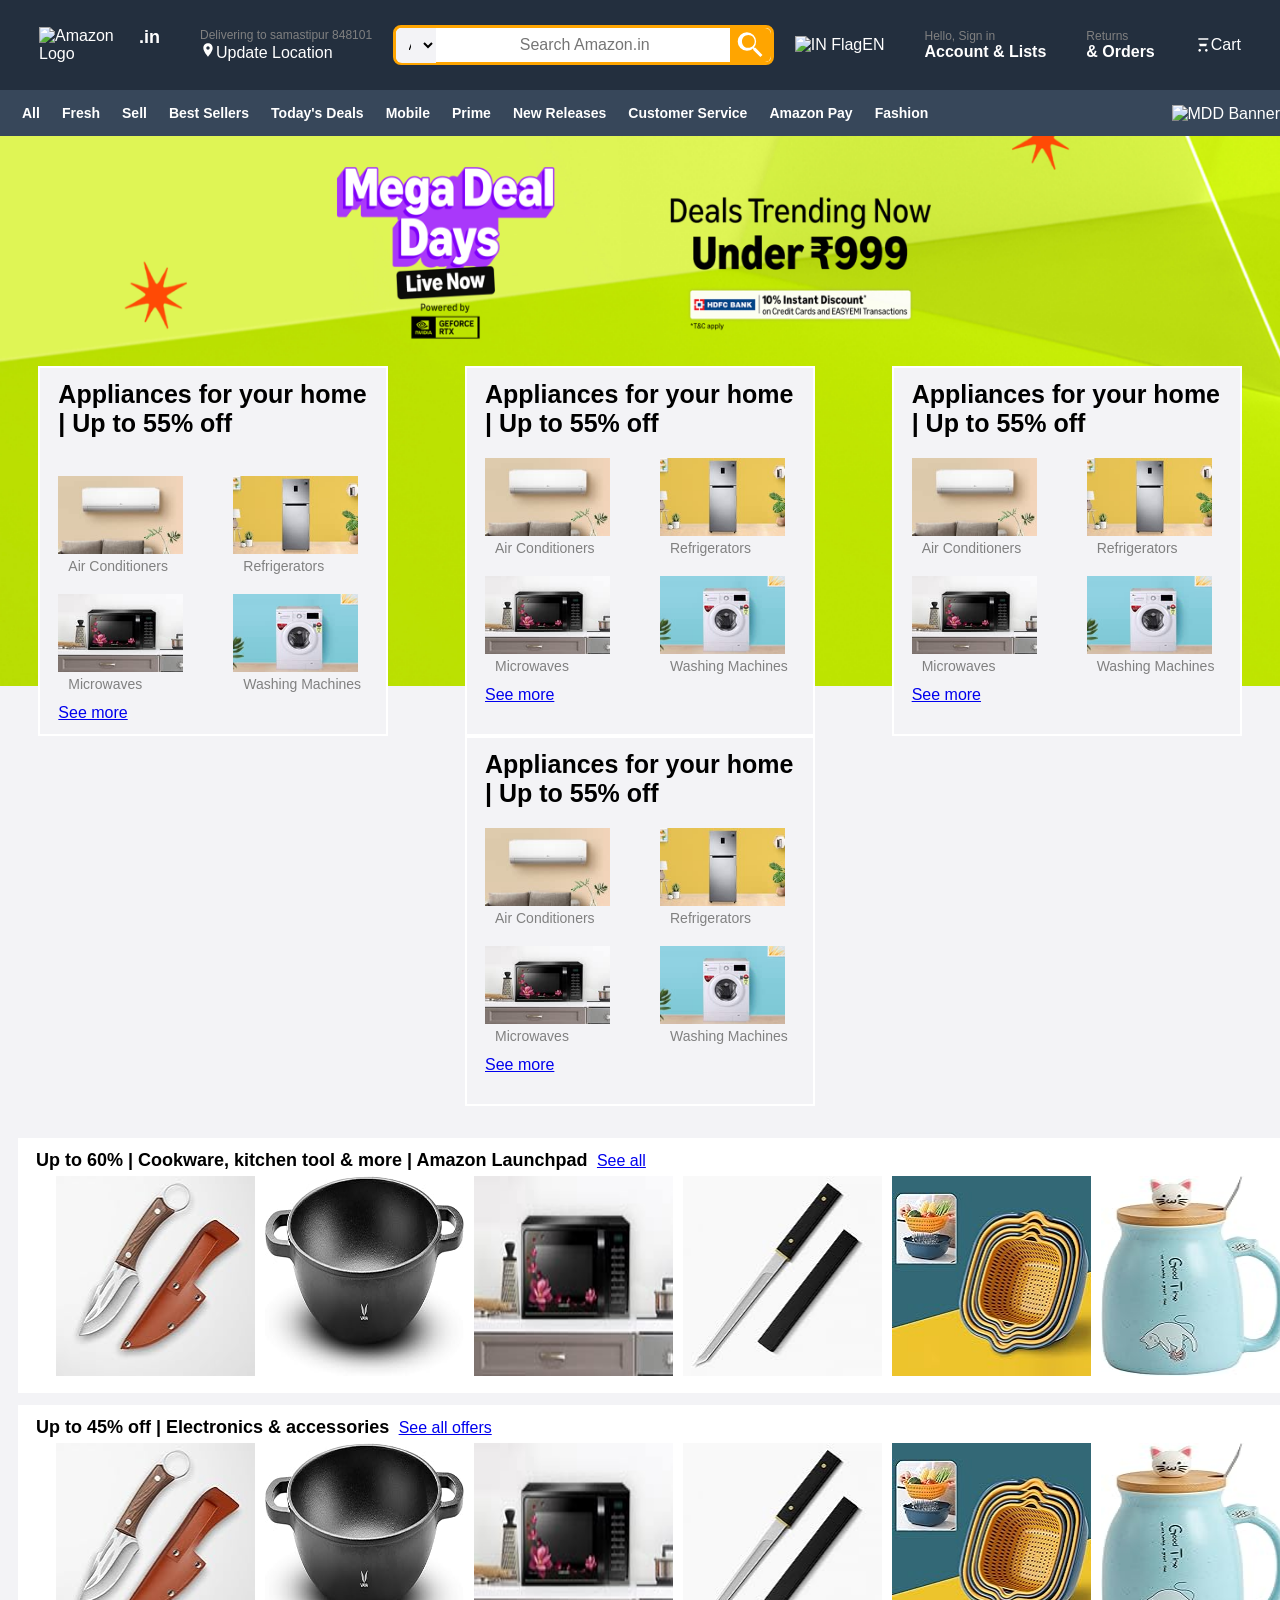
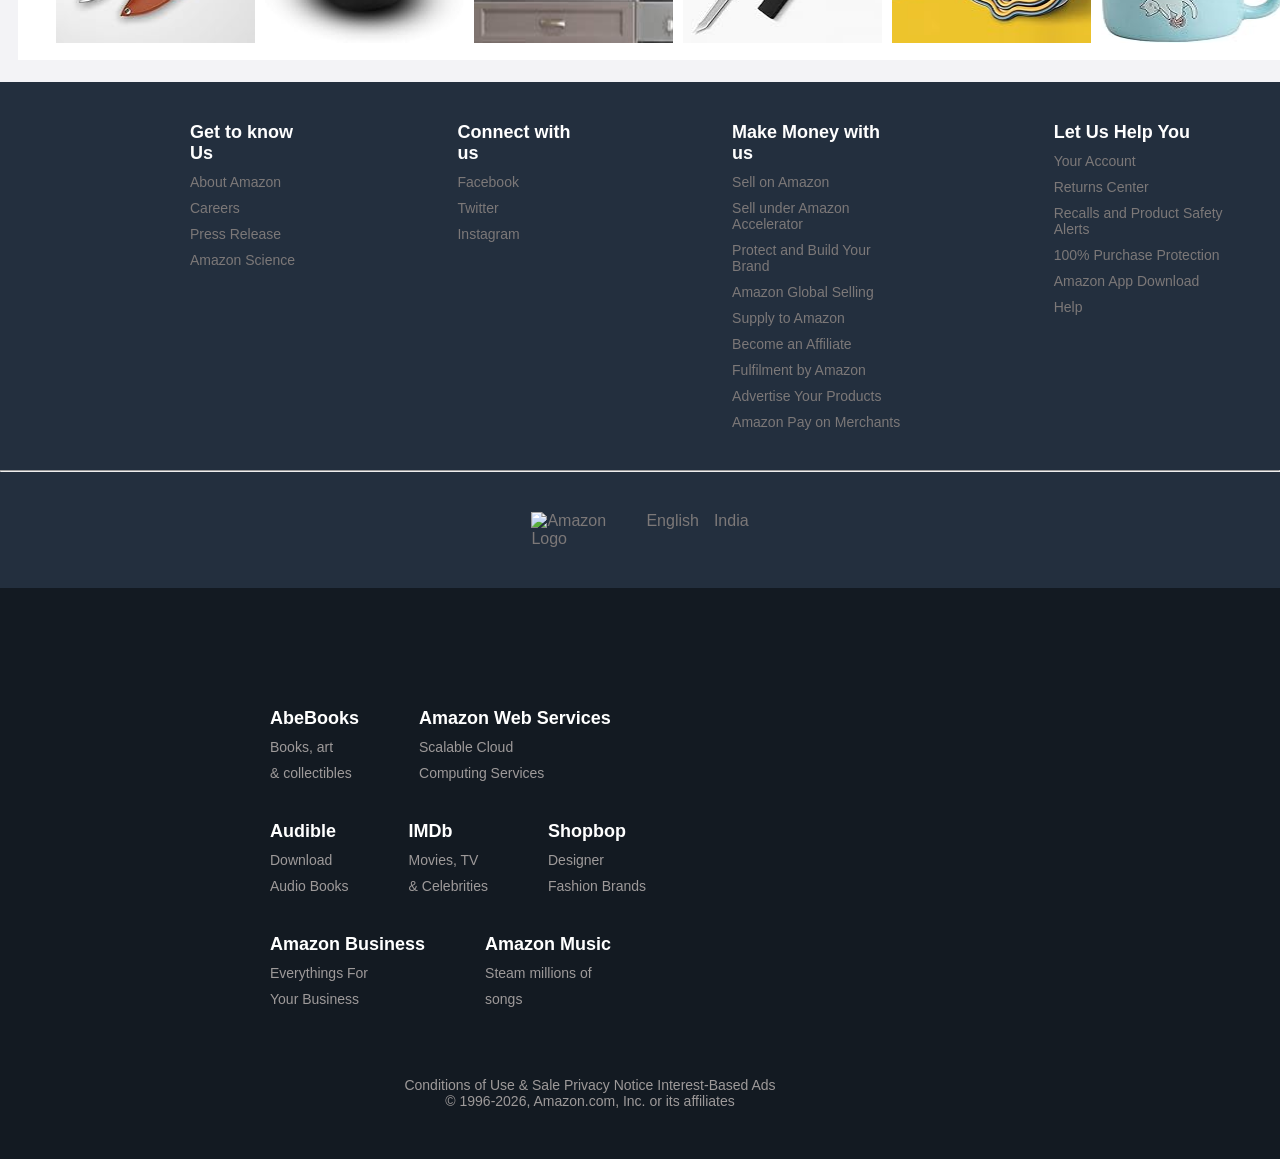
==== commit 93674c61: "final view" ====
--- a/AMAZON/index.html
+++ b/AMAZON/index.html
@@ -68,8 +68,8 @@
           </svg>
           <span>Cart</span>
         </div>
-
-      </div>
+      </div>
+
       <div class="nav-main">
         <div class="nav-main-content">
           <span class="hov">All</span>
@@ -93,12 +93,14 @@
       </div>
     </nav>
   </header>
+
   <main>
     <div class="hero">
       <img
-        src="https://images-eu.ssl-images-amazon.com/images/G/31/events/June_MDD/Gateway/PChero/TD_2x2x2x._CB760467122_.jpg"
+        src="./assets/banner/amazon-banner.jpg"
         alt="Amazon Hero Image">
     </div>
+
     <div class="main-content">
       <div class="cards">
         <div class="card">
@@ -107,25 +109,25 @@
           <div class="images">
             <div class="image">
               <img
-                src="https://images-eu.ssl-images-amazon.com/images/G/31/IMG15/Irfan/GATEWAY/MSO/Appliances-QC-PC-186x116--B08RDL6H79._SY116_CB667322346_.jpg"
+                src="./assets/cards/card1.jpg"
                 alt="Appliances Image 1">
               <p>Air Conditioners</p>
             </div>
             <div class="image">
               <img
-                src="https://images-eu.ssl-images-amazon.com/images/G/31/IMG15/Irfan/GATEWAY/MSO/Appliances-QC-PC-186x116--B08345R1ZW._SY116_CB667322346_.jpg"
+                src="./assets/cards/card2.jpg"
                 alt="Appliances Image 2">
               <p>Refrigerators</p>
             </div>
             <div class="image">
               <img
-                src="https://images-eu.ssl-images-amazon.com/images/G/31/IMG15/Irfan/GATEWAY/MSO/Appliances-QC-PC-186x116--B07G5J5FYP._SY116_CB667322346_.jpg"
+                src="./assets/cards/card3.jpg"
                 alt="Appliances Image 3">
               <p>Microwaves</p>
             </div>
             <div class="image">
               <img
-                src="https://images-eu.ssl-images-amazon.com/images/G/31/IMG15/Irfan/GATEWAY/MSO/186x116---wm._SY116_CB667322346_.jpg"
+                src="./assets/cards/card4.jpg"
                 alt="Appliances Image 4">
               <p>Washing Machines</p>
             </div>
@@ -137,25 +139,25 @@
           <div class="images">
             <div class="image">
               <img
-                src="https://images-eu.ssl-images-amazon.com/images/G/31/IMG15/Irfan/GATEWAY/MSO/Appliances-QC-PC-186x116--B08RDL6H79._SY116_CB667322346_.jpg"
+                src="./assets/cards/card1.jpg"
                 alt="Appliances Image 1">
               <p>Air Conditioners</p>
             </div>
             <div class="image">
               <img
-                src="https://images-eu.ssl-images-amazon.com/images/G/31/IMG15/Irfan/GATEWAY/MSO/Appliances-QC-PC-186x116--B08345R1ZW._SY116_CB667322346_.jpg"
+               src="./assets/cards/card2.jpg"
                 alt="Appliances Image 2">
               <p>Refrigerators</p>
             </div>
             <div class="image">
               <img
-                src="https://images-eu.ssl-images-amazon.com/images/G/31/IMG15/Irfan/GATEWAY/MSO/Appliances-QC-PC-186x116--B07G5J5FYP._SY116_CB667322346_.jpg"
+                src="./assets/cards/card3.jpg"
                 alt="Appliances Image 3">
               <p>Microwaves</p>
             </div>
             <div class="image">
               <img
-                src="https://images-eu.ssl-images-amazon.com/images/G/31/IMG15/Irfan/GATEWAY/MSO/186x116---wm._SY116_CB667322346_.jpg"
+                src="./assets/cards/card4.jpg"
                 alt="Appliances Image 4">
               <p>Washing Machines</p>
             </div>
@@ -167,25 +169,25 @@
           <div class="images">
             <div class="image">
               <img
-                src="https://images-eu.ssl-images-amazon.com/images/G/31/IMG15/Irfan/GATEWAY/MSO/Appliances-QC-PC-186x116--B08RDL6H79._SY116_CB667322346_.jpg"
+                src="./assets/cards/card1.jpg"
                 alt="Appliances Image 1">
               <p>Air Conditioners</p>
             </div>
             <div class="image">
               <img
-                src="https://images-eu.ssl-images-amazon.com/images/G/31/IMG15/Irfan/GATEWAY/MSO/Appliances-QC-PC-186x116--B08345R1ZW._SY116_CB667322346_.jpg"
+               src="./assets/cards/card2.jpg"
                 alt="Appliances Image 2">
               <p>Refrigerators</p>
             </div>
             <div class="image">
               <img
-                src="https://images-eu.ssl-images-amazon.com/images/G/31/IMG15/Irfan/GATEWAY/MSO/Appliances-QC-PC-186x116--B07G5J5FYP._SY116_CB667322346_.jpg"
+                src="./assets/cards/card3.jpg"
                 alt="Appliances Image 3">
               <p>Microwaves</p>
             </div>
             <div class="image">
               <img
-                src="https://images-eu.ssl-images-amazon.com/images/G/31/IMG15/Irfan/GATEWAY/MSO/186x116---wm._SY116_CB667322346_.jpg"
+                src="./assets/cards/card4.jpg"
                 alt="Appliances Image 4">
               <p>Washing Machines</p>
             </div>
@@ -197,25 +199,25 @@
           <div class="images">
             <div class="image">
               <img
-                src="https://images-eu.ssl-images-amazon.com/images/G/31/IMG15/Irfan/GATEWAY/MSO/Appliances-QC-PC-186x116--B08RDL6H79._SY116_CB667322346_.jpg"
+                src="./assets/cards/card1.jpg"
                 alt="Appliances Image 1">
               <p>Air Conditioners</p>
             </div>
             <div class="image">
               <img
-                src="https://images-eu.ssl-images-amazon.com/images/G/31/IMG15/Irfan/GATEWAY/MSO/Appliances-QC-PC-186x116--B08345R1ZW._SY116_CB667322346_.jpg"
+               src="./assets/cards/card2.jpg"
                 alt="Appliances Image 2">
               <p>Refrigerators</p>
             </div>
             <div class="image">
               <img
-                src="https://images-eu.ssl-images-amazon.com/images/G/31/IMG15/Irfan/GATEWAY/MSO/Appliances-QC-PC-186x116--B07G5J5FYP._SY116_CB667322346_.jpg"
+                src="./assets/cards/card3.jpg"
                 alt="Appliances Image 3">
               <p>Microwaves</p>
             </div>
             <div class="image">
               <img
-                src="https://images-eu.ssl-images-amazon.com/images/G/31/IMG15/Irfan/GATEWAY/MSO/186x116---wm._SY116_CB667322346_.jpg"
+                src="./assets/cards/card4.jpg"
                 alt="Appliances Image 4">
               <p>Washing Machines</p>
             </div>
@@ -223,18 +225,19 @@
           <a href="#">See more</a>
         </div>
       </div>
+
       <div class="kitchen">
         <span>Up to 60% | Cookware, kitchen tool & more | Amazon Launchpad</span>
         <a href="#">See all</a>
         <div class="kitchen-images">
-          <img src="https://m.media-amazon.com/images/I/51WLLO95EmL._AC_SY200_.jpg" alt="Kitchen Image 1">
-          <img src="https://m.media-amazon.com/images/I/619sSmzbUjL._AC_SY200_.jpg" alt="Kitchen Image 2">
-          <img src="https://m.media-amazon.com/images/I/71wGvVv88uL._AC_SY200_.jpg" alt="Kitchen Image 3">
+          <img src="./assets/kitchen/kitchen1.jpg" alt="Kitchen Image 1">
+          <img src="./assets/kitchen/kitchen2.jpg" alt="Kitchen Image 2">
+          <img src="./assets/kitchen/kitchen3.jpg" alt="Kitchen Image 3">
           <img
-            src="https://images-eu.ssl-images-amazon.com/images/G/31/IMG15/Irfan/GATEWAY/MSO/Appliances-QC-PC-186x116--B07G5J5FYP._SY116_CB667322346_.jpg"
+            src="./assets/kitchen/kitchen4.jpg"
             alt="Kitchen Image 4">
-          <img src="https://m.media-amazon.com/images/I/513QTB9p4hL._AC_SY200_.jpg" alt="Kitchen Image 5">
-          <img src="https://m.media-amazon.com/images/I/41ggFXk-slL._AC_SY200_.jpg" alt="Kitchen Image 6">
+          <img src="./assets/kitchen/kitchen5.jpg" alt="Kitchen Image 5">
+          <img src="./assets/kitchen/kitchen6.jpg" alt="Kitchen Image 6">
         </div>
       </div>
 
@@ -242,14 +245,14 @@
         <span>Up to 45% off | Electronics & accessories</span>
         <a href="#">See all offers</a>
         <div class="electronics-images">
-          <img src="https://m.media-amazon.com/images/I/51WLLO95EmL._AC_SY200_.jpg" alt="Kitchen Image 1">
-          <img src="https://m.media-amazon.com/images/I/619sSmzbUjL._AC_SY200_.jpg" alt="Kitchen Image 2">
-          <img src="https://m.media-amazon.com/images/I/71wGvVv88uL._AC_SY200_.jpg" alt="Kitchen Image 3">
+          <img src="./assets/kitchen/kitchen1.jpg" alt="Kitchen Image 1">
+          <img src="./assets/kitchen/kitchen2.jpg" alt="Kitchen Image 2">
+          <img src="./assets/kitchen/kitchen3.jpg" alt="Kitchen Image 3">
           <img
-            src="https://images-eu.ssl-images-amazon.com/images/G/31/IMG15/Irfan/GATEWAY/MSO/Appliances-QC-PC-186x116--B07G5J5FYP._SY116_CB667322346_.jpg"
+            src="./assets/kitchen/kitchen4.jpg"
             alt="Kitchen Image 4">
-          <img src="https://m.media-amazon.com/images/I/513QTB9p4hL._AC_SY200_.jpg" alt="Kitchen Image 5">
-          <img src="https://m.media-amazon.com/images/I/41ggFXk-slL._AC_SY200_.jpg" alt="Kitchen Image 6">
+          <img src="./assets/kitchen/kitchen5.jpg" alt="Kitchen Image 5">
+          <img src="./assets/kitchen/kitchen6.jpg" alt="Kitchen Image 6">
         </div>
       </div>
     </div>
--- a/AMAZON/styles.css
+++ b/AMAZON/styles.css
@@ -23,10 +23,35 @@
   gap: 4px 2px;
 }
 
+@media (min-width: 660px) and (max-width: 1100px) {
+  .nav-belt > div:nth-of-type(2n) {
+    display: none;
+  }
+}
+
+@media (max-width: 660px) {
+  .nav-belt > .location,
+  .nav-belt > .language,
+  .nav-belt > .account,
+  .nav-belt > .order {
+    display: none;
+  }
+}
+
 .logo {
   display: flex;
   padding: 12px 18px;
   border: 1px solid #232f3e;
+}
+
+@media (max-width: 560px) {
+  .nav-belt > .search,
+  .nav-belt > .cart {
+    display: none;
+  }
+  .nav-belt > .logo {
+    margin: auto;
+  }
 }
 
 .logo span {
@@ -52,7 +77,6 @@
   justify-content: space-between;
   align-items: center;
   flex: 1;
-  width: 200px;
   height: 40px;
   background-color: white;
   max-width: 600px;
@@ -76,7 +100,7 @@
   height: 100%;
   border: none;
   outline: none;
-  margin-left: -294px;
+  /* margin-left: -294px; */
   font-size: 16px;
   padding: 0 10px;
 }
@@ -148,6 +172,12 @@
   color: white;
 }
 
+@media (max-width: 740px) {
+  .nav-main {
+    display: none;
+  }
+}
+
 .nav-main-content {
   display: flex;
   gap: 14px;
@@ -157,9 +187,15 @@
 }
 
 .nav-main-banner img {
-  width: 500px;
+  width: 95%;
   height: 50px;
   margin-top: 2px;
+}
+
+@media (max-width: 1100px) {
+  .nav-main-banner img {
+    display: none;
+  }
 }
 
 .nav-main-content span {
@@ -202,7 +238,7 @@
 }
 
 .cards .card a {
-  bottom: 12px;
+  margin-top: 12px;
   position: absolute;
 }
 
@@ -234,6 +270,7 @@
   background-color: white;
 }
 
+
 main .kitchen span, .electronics span {
   font-size: 18px;
   font-weight: bold;
@@ -246,8 +283,16 @@
   display: flex;
 }
 
+@media (max-width: 1100px) {
+  main .kitchen-images, .electronics-images {
+    flex-wrap: wrap;
+    justify-content: center;
+    gap: 50px;
+  }
+}
+
 .kitchen-images img, .electronics-images img {
-  width: 250px;
+  width: 16%;
   margin-left: 10px;
   height: 200px;
 }
@@ -264,7 +309,15 @@
   justify-content: center;
   background-color: #232f3e;
   padding: 40px;
-  
+}
+
+@media (max-width: 1100px) {
+  footer .about {
+    flex-wrap: wrap;
+    padding: 40px 0px;
+    gap: 10px;
+    justify-content: left;
+  }
 }
 
 .about .nav-footer{
@@ -317,6 +370,12 @@
   flex-wrap: wrap;
 }
 
+@media (max-width: 1110px) {
+  .footer-footer .services {
+    padding: 0px;
+  }
+}
+
 .services .services-nav {
     margin: 10px;
     display: flex;
